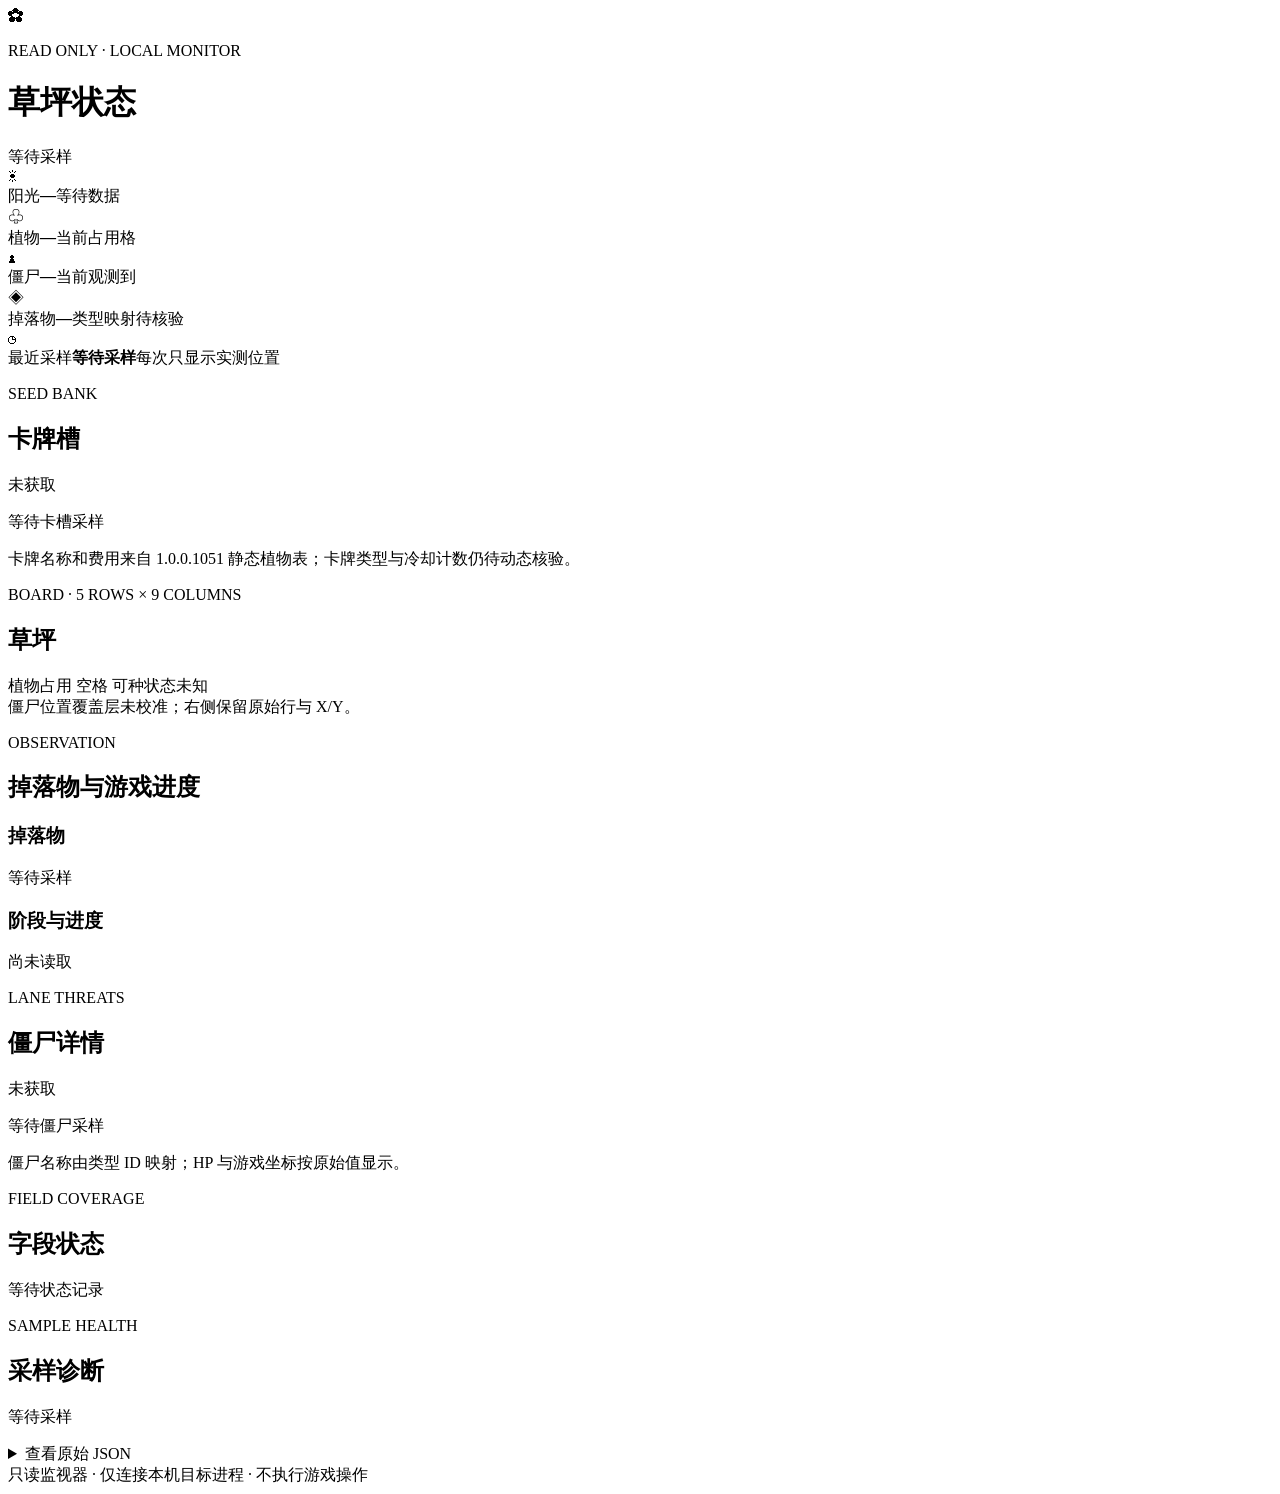
==== dashboard/static/index.html @ 2f21a5a6 "sdd(001): feat deliver PvZ State reader and 002 extensions Deliver the read-only PvZ memory reader, " ====
<!doctype html>
<html lang="zh-CN">
<head>
  <meta charset="utf-8">
  <meta name="viewport" content="width=device-width, initial-scale=1">
  <meta name="theme-color" content="#183a2b">
  <title>PvZ State 只读监视器</title>
  <link rel="stylesheet" href="/static/style.css">
  <script src="/static/app.js" defer></script>
</head>
<body>
  <header class="topbar">
    <div class="brand-mark" aria-hidden="true">✿</div>
    <div>
      <p class="eyebrow">READ ONLY · LOCAL MONITOR</p>
      <h1>草坪状态</h1>
    </div>
    <div class="connection-pill" id="connection-pill"><span class="status-dot"></span><span id="connection-label">等待采样</span></div>
  </header>

  <main>
    <section class="summary-grid" aria-label="当前状态">
      <article class="summary-card sun-card">
        <div class="summary-icon">☀</div>
        <div class="summary-content"><span class="summary-label">阳光</span><strong id="sun-value">—</strong><span id="sun-status" class="status-text">等待数据</span></div>
      </article>
      <article class="summary-card">
        <div class="summary-icon plant-icon">♧</div>
        <div class="summary-content"><span class="summary-label">植物</span><strong id="plant-count">—</strong><span>当前占用格</span></div>
      </article>
      <article class="summary-card">
        <div class="summary-icon zombie-icon">♟</div>
        <div class="summary-content"><span class="summary-label">僵尸</span><strong id="zombie-count">—</strong><span>当前观测到</span></div>
      </article>
      <article class="summary-card">
        <div class="summary-icon item-icon">◈</div>
            <div class="summary-content"><span class="summary-label">掉落物</span><strong id="item-count">—</strong><span>类型映射待核验</span></div>
      </article>
      <article class="summary-card freshness-card">
        <div class="summary-icon clock-icon">◷</div>
        <div class="summary-content"><span class="summary-label">最近采样</span><strong id="sample-time">等待采样</strong><span id="sample-age">每次只显示实测位置</span></div>
      </article>
    </section>

    <section class="content-grid">
      <div class="main-column">
        <section class="panel cards-panel">
          <div class="section-heading">
            <div><p class="eyebrow">SEED BANK</p><h2>卡牌槽</h2></div>
            <span id="cards-status" class="state-badge unavailable">未获取</span>
          </div>
          <div id="cards-list" class="cards-list"><p class="empty-message">等待卡槽采样</p></div>
          <p class="panel-note">卡牌名称和费用来自 1.0.0.1051 静态植物表；卡牌类型与冷却计数仍待动态核验。</p>
        </section>

        <section class="panel lawn-panel">
          <div class="section-heading lawn-heading">
            <div><p class="eyebrow">BOARD · 5 ROWS × 9 COLUMNS</p><h2>草坪</h2></div>
            <div class="legend">
              <span><i class="legend-plant"></i>植物占用</span>
              <span><i class="legend-empty"></i>空格</span>
              <span><i class="legend-unknown"></i>可种状态未知</span>
            </div>
          </div>
          <div id="board" class="board" aria-label="五行九列草坪"></div>
          <div id="overlay-status" class="overlay-status">僵尸位置覆盖层未校准；右侧保留原始行与 X/Y。</div>
        </section>

        <section class="panel details-panel">
          <div class="section-heading"><div><p class="eyebrow">OBSERVATION</p><h2>掉落物与游戏进度</h2></div></div>
          <div class="details-grid">
            <div><h3>掉落物</h3><div id="items-list" class="detail-list"><p class="empty-message">等待采样</p></div></div>
            <div><h3>阶段与进度</h3><div id="game-details" class="detail-list"><p class="empty-message">尚未读取</p></div></div>
          </div>
        </section>
      </div>

      <aside class="side-column">
        <section class="panel zombie-panel">
          <div class="section-heading"><div><p class="eyebrow">LANE THREATS</p><h2>僵尸详情</h2></div><span id="zombies-status" class="state-badge unavailable">未获取</span></div>
          <div id="lane-list" class="lane-list"><p class="empty-message">等待僵尸采样</p></div>
          <p class="panel-note">僵尸名称由类型 ID 映射；HP 与游戏坐标按原始值显示。</p>
        </section>

        <section class="panel missing-panel">
          <div class="section-heading"><div><p class="eyebrow">FIELD COVERAGE</p><h2>字段状态</h2></div></div>
          <div id="missing-list" class="coverage-list"><p class="empty-message">等待状态记录</p></div>
        </section>

        <section class="panel sample-panel">
          <div class="section-heading"><div><p class="eyebrow">SAMPLE HEALTH</p><h2>采样诊断</h2></div></div>
          <div id="sample-diagnostics" class="detail-list"><p class="empty-message">等待采样</p></div>
        </section>
      </aside>
    </section>

    <details class="raw-panel">
      <summary>查看原始 JSON</summary>
      <pre id="raw-json">等待采样…</pre>
    </details>
  </main>
  <footer>只读监视器 · 仅连接本机目标进程 · 不执行游戏操作</footer>
</body>
</html>
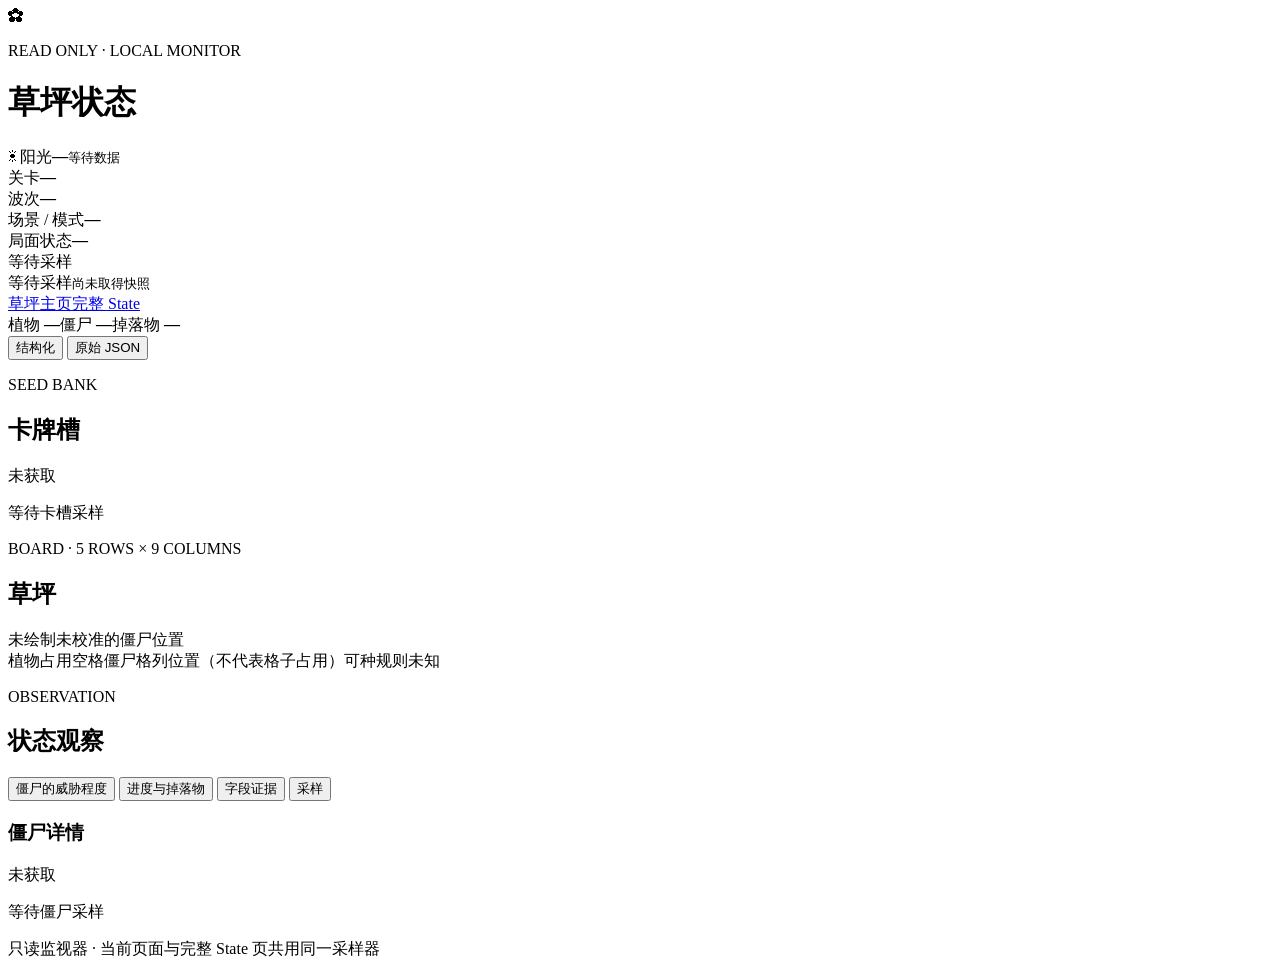
==== commit 8cdc3b82: "sdd(004): feat game state observation Deliver the State profiles, live pages, corrected card-state d" ====
--- a/dashboard/static/index.html
+++ b/dashboard/static/index.html
@@ -4,101 +4,78 @@
   <meta charset="utf-8">
   <meta name="viewport" content="width=device-width, initial-scale=1">
   <meta name="theme-color" content="#183a2b">
-  <title>PvZ State 只读监视器</title>
+  <title>PvZ 草坪状态</title>
   <link rel="stylesheet" href="/static/style.css">
   <script src="/static/app.js" defer></script>
 </head>
 <body>
   <header class="topbar">
     <div class="brand-mark" aria-hidden="true">✿</div>
-    <div>
-      <p class="eyebrow">READ ONLY · LOCAL MONITOR</p>
-      <h1>草坪状态</h1>
+    <div class="brand-copy"><p class="eyebrow">READ ONLY · LOCAL MONITOR</p><h1>草坪状态</h1></div>
+    <div class="status-strip">
+      <div class="metric sun-metric"><span>☀ 阳光</span><strong id="sun-value">—</strong><small id="sun-status">等待数据</small></div>
+      <div class="metric"><span>关卡</span><strong id="level-value">—</strong></div>
+      <div class="metric"><span>波次</span><strong id="wave-value">—</strong></div>
+      <div class="metric"><span>场景 / 模式</span><strong id="scene-value">—</strong></div>
+      <div class="metric"><span>局面状态</span><strong id="run-state-value">—</strong></div>
+      <div class="connection-pill" id="connection-pill"><span class="status-dot"></span><span id="connection-label">等待采样</span></div>
+      <div class="sample-metric"><span id="sample-time">等待采样</span><small id="sample-age">尚未取得快照</small></div>
     </div>
-    <div class="connection-pill" id="connection-pill"><span class="status-dot"></span><span id="connection-label">等待采样</span></div>
+    <nav class="page-nav" aria-label="页面导航"><a class="active" href="/">草坪主页</a><a href="/state">完整 State</a></nav>
   </header>
 
-  <main>
-    <section class="summary-grid" aria-label="当前状态">
-      <article class="summary-card sun-card">
-        <div class="summary-icon">☀</div>
-        <div class="summary-content"><span class="summary-label">阳光</span><strong id="sun-value">—</strong><span id="sun-status" class="status-text">等待数据</span></div>
-      </article>
-      <article class="summary-card">
-        <div class="summary-icon plant-icon">♧</div>
-        <div class="summary-content"><span class="summary-label">植物</span><strong id="plant-count">—</strong><span>当前占用格</span></div>
-      </article>
-      <article class="summary-card">
-        <div class="summary-icon zombie-icon">♟</div>
-        <div class="summary-content"><span class="summary-label">僵尸</span><strong id="zombie-count">—</strong><span>当前观测到</span></div>
-      </article>
-      <article class="summary-card">
-        <div class="summary-icon item-icon">◈</div>
-            <div class="summary-content"><span class="summary-label">掉落物</span><strong id="item-count">—</strong><span>类型映射待核验</span></div>
-      </article>
-      <article class="summary-card freshness-card">
-        <div class="summary-icon clock-icon">◷</div>
-        <div class="summary-content"><span class="summary-label">最近采样</span><strong id="sample-time">等待采样</strong><span id="sample-age">每次只显示实测位置</span></div>
-      </article>
-    </section>
-
-    <section class="content-grid">
-      <div class="main-column">
+  <main id="dashboard">
+    <div class="view-toolbar">
+      <div class="entity-summary"><span>植物 <b id="plant-count">—</b></span><span>僵尸 <b id="zombie-count">—</b></span><span>掉落物 <b id="item-count">—</b></span></div>
+      <div class="view-switch" role="group" aria-label="状态视图">
+        <button type="button" class="selected" data-state-view="structured" aria-pressed="true">结构化</button>
+        <button type="button" data-state-view="json" aria-pressed="false">原始 JSON</button>
+      </div>
+    </div>
+    <section id="dashboard-structured" class="dashboard-grid" aria-label="结构化状态">
+      <div class="primary-column">
         <section class="panel cards-panel">
-          <div class="section-heading">
-            <div><p class="eyebrow">SEED BANK</p><h2>卡牌槽</h2></div>
-            <span id="cards-status" class="state-badge unavailable">未获取</span>
-          </div>
+          <div class="section-heading compact-heading"><div><p class="eyebrow">SEED BANK</p><h2>卡牌槽</h2></div><span id="cards-status" class="state-badge unavailable">未获取</span></div>
           <div id="cards-list" class="cards-list"><p class="empty-message">等待卡槽采样</p></div>
-          <p class="panel-note">卡牌名称和费用来自 1.0.0.1051 静态植物表；卡牌类型与冷却计数仍待动态核验。</p>
         </section>
-
         <section class="panel lawn-panel">
-          <div class="section-heading lawn-heading">
-            <div><p class="eyebrow">BOARD · 5 ROWS × 9 COLUMNS</p><h2>草坪</h2></div>
-            <div class="legend">
-              <span><i class="legend-plant"></i>植物占用</span>
-              <span><i class="legend-empty"></i>空格</span>
-              <span><i class="legend-unknown"></i>可种状态未知</span>
-            </div>
-          </div>
+          <div class="section-heading lawn-heading"><div><p class="eyebrow">BOARD · 5 ROWS × 9 COLUMNS</p><h2>草坪</h2></div><span id="overlay-status">未绘制未校准的僵尸位置</span></div>
           <div id="board" class="board" aria-label="五行九列草坪"></div>
-          <div id="overlay-status" class="overlay-status">僵尸位置覆盖层未校准；右侧保留原始行与 X/Y。</div>
-        </section>
-
-        <section class="panel details-panel">
-          <div class="section-heading"><div><p class="eyebrow">OBSERVATION</p><h2>掉落物与游戏进度</h2></div></div>
-          <div class="details-grid">
-            <div><h3>掉落物</h3><div id="items-list" class="detail-list"><p class="empty-message">等待采样</p></div></div>
-            <div><h3>阶段与进度</h3><div id="game-details" class="detail-list"><p class="empty-message">尚未读取</p></div></div>
-          </div>
+          <div class="board-legend"><span><i class="legend-plant"></i>植物占用</span><span><i class="legend-empty"></i>空格</span><span><i class="legend-zombie"></i>僵尸格列位置（不代表格子占用）</span><span>可种规则未知</span></div>
         </section>
       </div>
-
-      <aside class="side-column">
-        <section class="panel zombie-panel">
-          <div class="section-heading"><div><p class="eyebrow">LANE THREATS</p><h2>僵尸详情</h2></div><span id="zombies-status" class="state-badge unavailable">未获取</span></div>
+      <aside class="observation-column panel">
+        <div class="section-heading compact-heading"><div><p class="eyebrow">OBSERVATION</p><h2>状态观察</h2></div></div>
+        <div class="observation-tabs" role="tablist" aria-label="观察详情">
+          <button class="selected" type="button" data-observation-tab="threats" aria-selected="true">僵尸的威胁程度</button>
+          <button type="button" data-observation-tab="details" aria-selected="false">进度与掉落物</button>
+          <button type="button" data-observation-tab="coverage" aria-selected="false">字段证据</button>
+          <button type="button" data-observation-tab="diagnostics" aria-selected="false">采样</button>
+        </div>
+        <div class="observation-pane active" data-observation-pane="threats">
+          <div class="section-heading mini-heading"><h3>僵尸详情</h3><span id="zombies-status" class="state-badge unavailable">未获取</span></div>
           <div id="lane-list" class="lane-list"><p class="empty-message">等待僵尸采样</p></div>
-          <p class="panel-note">僵尸名称由类型 ID 映射；HP 与游戏坐标按原始值显示。</p>
-        </section>
-
-        <section class="panel missing-panel">
-          <div class="section-heading"><div><p class="eyebrow">FIELD COVERAGE</p><h2>字段状态</h2></div></div>
-          <div id="missing-list" class="coverage-list"><p class="empty-message">等待状态记录</p></div>
-        </section>
-
-        <section class="panel sample-panel">
-          <div class="section-heading"><div><p class="eyebrow">SAMPLE HEALTH</p><h2>采样诊断</h2></div></div>
-          <div id="sample-diagnostics" class="detail-list"><p class="empty-message">等待采样</p></div>
-        </section>
+        </div>
+        <div class="observation-pane" data-observation-pane="details" hidden>
+          <h3>掉落物</h3><div id="items-list" class="detail-list"><p class="empty-message">等待采样</p></div>
+          <h3>阶段与进度</h3><div id="game-details" class="detail-list"><p class="empty-message">尚未读取</p></div>
+        </div>
+        <div class="observation-pane" data-observation-pane="coverage" hidden><div id="missing-list" class="coverage-list"><p class="empty-message">等待状态记录</p></div></div>
+        <div class="observation-pane" data-observation-pane="diagnostics" hidden><div id="sample-diagnostics" class="detail-list"><p class="empty-message">等待采样</p></div></div>
       </aside>
     </section>
-
-    <details class="raw-panel">
-      <summary>查看原始 JSON</summary>
+    <section id="dashboard-json" class="panel raw-panel" hidden aria-label="完整 State JSON">
+      <div class="section-heading">
+        <div><p class="eyebrow">SAME LIVE SNAPSHOT</p><h2>原始 State JSON</h2></div>
+        <div class="json-actions">
+          <a class="text-link" href="/state">打开独立观察页 →</a>
+          <span id="raw-copy-status" class="copy-status" role="status" aria-live="polite"></span>
+          <button id="copy-raw-json" class="copy-button" type="button" aria-label="复制当前完整 State JSON" disabled>复制 JSON</button>
+        </div>
+      </div>
       <pre id="raw-json">等待采样…</pre>
-    </details>
+    </section>
   </main>
-  <footer>只读监视器 · 仅连接本机目标进程 · 不执行游戏操作</footer>
+  <footer>只读监视器 · 当前页面与完整 State 页共用同一采样器</footer>
 </body>
 </html>
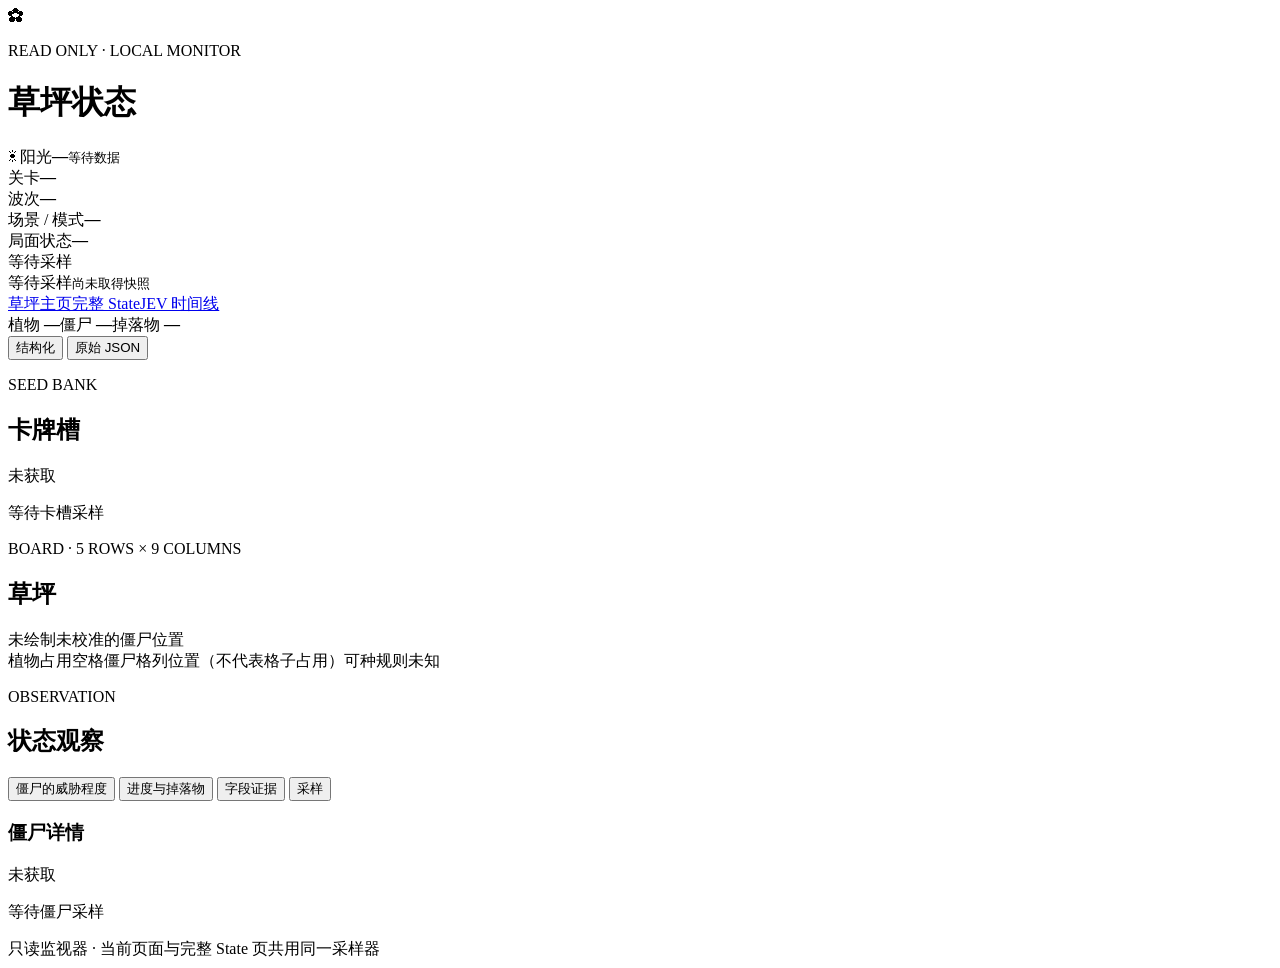
==== commit a08105bf: "sdd(006): feat async JEV runtime loop with layered policy 交付 P01–P05：决策就绪闸门；TypeSafe typed 请求与植物/僵尸英" ====
--- a/dashboard/static/index.html
+++ b/dashboard/static/index.html
@@ -21,7 +21,7 @@
       <div class="connection-pill" id="connection-pill"><span class="status-dot"></span><span id="connection-label">等待采样</span></div>
       <div class="sample-metric"><span id="sample-time">等待采样</span><small id="sample-age">尚未取得快照</small></div>
     </div>
-    <nav class="page-nav" aria-label="页面导航"><a class="active" href="/">草坪主页</a><a href="/state">完整 State</a></nav>
+    <nav class="page-nav" aria-label="页面导航"><a class="active" href="/">草坪主页</a><a href="/state">完整 State</a><a href="/jev">JEV 时间线</a></nav>
   </header>
 
   <main id="dashboard">
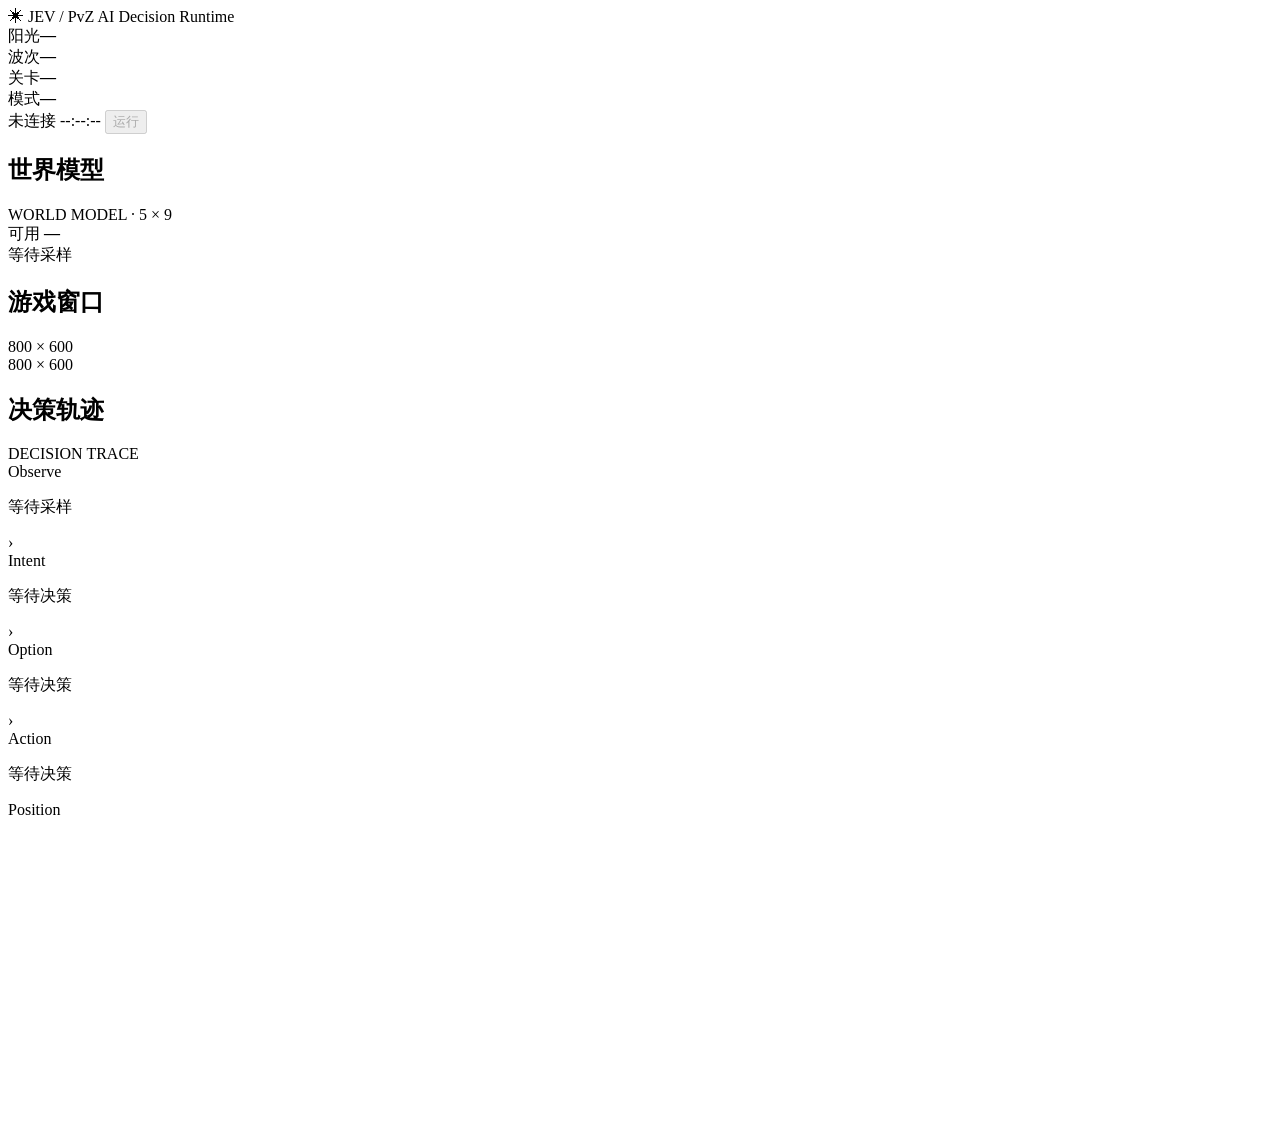
==== commit 7da972d6: "sdd(007): feat dashboard JEV runtime with option decision field Deliver the local dashboard as a con" ====
--- a/dashboard/static/index.html
+++ b/dashboard/static/index.html
@@ -3,79 +3,117 @@
 <head>
   <meta charset="utf-8">
   <meta name="viewport" content="width=device-width, initial-scale=1">
-  <meta name="theme-color" content="#183a2b">
-  <title>PvZ 草坪状态</title>
+  <meta name="theme-color" content="#080b0f">
+  <title>JEV / PvZ 决策运行时</title>
   <link rel="stylesheet" href="/static/style.css">
-  <script src="/static/app.js" defer></script>
+  <script src="/static/viewmodel.js" defer></script>
+  <script src="/static/recording.js" defer></script>
 </head>
-<body>
-  <header class="topbar">
-    <div class="brand-mark" aria-hidden="true">✿</div>
-    <div class="brand-copy"><p class="eyebrow">READ ONLY · LOCAL MONITOR</p><h1>草坪状态</h1></div>
-    <div class="status-strip">
-      <div class="metric sun-metric"><span>☀ 阳光</span><strong id="sun-value">—</strong><small id="sun-status">等待数据</small></div>
-      <div class="metric"><span>关卡</span><strong id="level-value">—</strong></div>
-      <div class="metric"><span>波次</span><strong id="wave-value">—</strong></div>
-      <div class="metric"><span>场景 / 模式</span><strong id="scene-value">—</strong></div>
-      <div class="metric"><span>局面状态</span><strong id="run-state-value">—</strong></div>
-      <div class="connection-pill" id="connection-pill"><span class="status-dot"></span><span id="connection-label">等待采样</span></div>
-      <div class="sample-metric"><span id="sample-time">等待采样</span><small id="sample-age">尚未取得快照</small></div>
+<body class="rt-page">
+  <header class="rt-bar">
+    <!-- 三组信息：品牌 / 局面 / 运行控制。不再是一字排开的状态栏。 -->
+    <div class="rt-group rt-group-brand">
+      <span class="rt-brand-mark" aria-hidden="true">✳</span>
+      <span class="rt-brand-name">JEV / PvZ</span>
+      <span class="rt-brand-sub">AI Decision Runtime</span>
     </div>
-    <nav class="page-nav" aria-label="页面导航"><a class="active" href="/">草坪主页</a><a href="/state">完整 State</a><a href="/jev">JEV 时间线</a></nav>
+    <div class="rt-group rt-group-state">
+      <div class="rt-metric is-sun"><span>阳光</span><b id="m-sun">—</b></div>
+      <div class="rt-metric"><span>波次</span><b id="m-wave">—</b></div>
+      <div class="rt-metric"><span>关卡</span><b id="m-level">—</b></div>
+      <div class="rt-metric"><span>模式</span><b id="m-mode">—</b></div>
+    </div>
+    <div class="rt-group rt-group-run">
+      <span class="rt-status"><span class="rt-dot" id="m-run-dot" aria-hidden="true"></span>
+        <span id="m-run-label">未连接</span></span>
+      <time class="rt-clock" id="m-clock">--:--:--</time>
+      <!-- 一个主控制：空闲显示运行，运行中换成停止。 -->
+      <button id="runtime-start" class="rt-btn rt-btn-run" type="button" disabled>
+        <span class="rt-btn-icon rt-icon-run" aria-hidden="true"></span>运行
+      </button>
+      <button id="runtime-stop" class="rt-btn rt-btn-stop" type="button" disabled hidden>
+        <span class="rt-btn-icon rt-icon-stop" aria-hidden="true"></span>停止
+      </button>
+    </div>
   </header>
 
-  <main id="dashboard">
-    <div class="view-toolbar">
-      <div class="entity-summary"><span>植物 <b id="plant-count">—</b></span><span>僵尸 <b id="zombie-count">—</b></span><span>掉落物 <b id="item-count">—</b></span></div>
-      <div class="view-switch" role="group" aria-label="状态视图">
-        <button type="button" class="selected" data-state-view="structured" aria-pressed="true">结构化</button>
-        <button type="button" data-state-view="json" aria-pressed="false">原始 JSON</button>
+  <main class="rt-main">
+    <div class="rt-workspace">
+      <section class="rt-world" aria-label="世界状态">
+        <div class="rt-world-head">
+          <h2>世界模型</h2>
+          <span class="rt-pane-meta">WORLD MODEL · 5 × 9</span>
+        </div>
+        <div class="rt-inventory" aria-label="可用卡槽">
+          <span class="inv-count">可用 <b id="inv-available">—</b></span>
+          <div class="inv-list" id="inv-list"><span class="empty-message">等待采样</span></div>
+        </div>
+        <div class="rt-world-main">
+          <div class="rt-lawn-wrap">
+            <div class="lawn" id="lawn" role="img" aria-label="五行九列草坪"></div>
+          </div>
+          <div class="rt-target" id="target" aria-label="当前目标与局面"></div>
+        </div>
+      </section>
+
+      <section class="rt-viewport" aria-label="游戏窗口">
+        <div class="rt-viewport-head">
+          <h2>游戏窗口</h2>
+          <span class="rt-pane-meta">800 × 600</span>
+        </div>
+        <!-- GameViewport：录制时由真实画面填充，这里只保留精确 800×600 的挂载点。 -->
+        <div class="game-viewport" id="game-viewport" data-slot="capture">
+          <span class="gv-label">800 × 600</span>
+        </div>
+        <!-- 把机器正在看的东西指回真实画面，建立两侧的关联。 -->
+        <p class="rt-crossref" id="crossref"></p>
+      </section>
+    </div>
+
+    <section class="rt-decision" aria-label="JEV 决策轨迹">
+      <div class="rt-decision-head">
+        <h2>决策轨迹</h2>
+        <span class="rt-pane-meta">DECISION TRACE</span>
+        <span class="rt-pane-meta" id="decision-meta"></span>
       </div>
-    </div>
-    <section id="dashboard-structured" class="dashboard-grid" aria-label="结构化状态">
-      <div class="primary-column">
-        <section class="panel cards-panel">
-          <div class="section-heading compact-heading"><div><p class="eyebrow">SEED BANK</p><h2>卡牌槽</h2></div><span id="cards-status" class="state-badge unavailable">未获取</span></div>
-          <div id="cards-list" class="cards-list"><p class="empty-message">等待卡槽采样</p></div>
-        </section>
-        <section class="panel lawn-panel">
-          <div class="section-heading lawn-heading"><div><p class="eyebrow">BOARD · 5 ROWS × 9 COLUMNS</p><h2>草坪</h2></div><span id="overlay-status">未绘制未校准的僵尸位置</span></div>
-          <div id="board" class="board" aria-label="五行九列草坪"></div>
-          <div class="board-legend"><span><i class="legend-plant"></i>植物占用</span><span><i class="legend-empty"></i>空格</span><span><i class="legend-zombie"></i>僵尸格列位置（不代表格子占用）</span><span>可种规则未知</span></div>
-        </section>
-      </div>
-      <aside class="observation-column panel">
-        <div class="section-heading compact-heading"><div><p class="eyebrow">OBSERVATION</p><h2>状态观察</h2></div></div>
-        <div class="observation-tabs" role="tablist" aria-label="观察详情">
-          <button class="selected" type="button" data-observation-tab="threats" aria-selected="true">僵尸的威胁程度</button>
-          <button type="button" data-observation-tab="details" aria-selected="false">进度与掉落物</button>
-          <button type="button" data-observation-tab="coverage" aria-selected="false">字段证据</button>
-          <button type="button" data-observation-tab="diagnostics" aria-selected="false">采样</button>
+      <div class="rt-chain">
+        <div class="rt-stage" data-stage="observe">
+          <span class="stage-label">Observe</span>
+          <div class="stage-body" id="stage-observe"><p class="stage-empty">等待采样</p></div>
         </div>
-        <div class="observation-pane active" data-observation-pane="threats">
-          <div class="section-heading mini-heading"><h3>僵尸详情</h3><span id="zombies-status" class="state-badge unavailable">未获取</span></div>
-          <div id="lane-list" class="lane-list"><p class="empty-message">等待僵尸采样</p></div>
+        <span class="stage-arrow" aria-hidden="true">›</span>
+        <div class="rt-stage" data-stage="intent">
+          <span class="stage-label">Intent</span>
+          <div class="stage-body" id="stage-intent"><p class="stage-empty">等待决策</p></div>
         </div>
-        <div class="observation-pane" data-observation-pane="details" hidden>
-          <h3>掉落物</h3><div id="items-list" class="detail-list"><p class="empty-message">等待采样</p></div>
-          <h3>阶段与进度</h3><div id="game-details" class="detail-list"><p class="empty-message">尚未读取</p></div>
+        <span class="stage-arrow" aria-hidden="true">›</span>
+        <div class="rt-stage" data-stage="option">
+          <span class="stage-label">Option</span>
+          <div class="stage-body" id="stage-option"><p class="stage-empty">等待决策</p></div>
         </div>
-        <div class="observation-pane" data-observation-pane="coverage" hidden><div id="missing-list" class="coverage-list"><p class="empty-message">等待状态记录</p></div></div>
-        <div class="observation-pane" data-observation-pane="diagnostics" hidden><div id="sample-diagnostics" class="detail-list"><p class="empty-message">等待采样</p></div></div>
-      </aside>
-    </section>
-    <section id="dashboard-json" class="panel raw-panel" hidden aria-label="完整 State JSON">
-      <div class="section-heading">
-        <div><p class="eyebrow">SAME LIVE SNAPSHOT</p><h2>原始 State JSON</h2></div>
-        <div class="json-actions">
-          <a class="text-link" href="/state">打开独立观察页 →</a>
-          <span id="raw-copy-status" class="copy-status" role="status" aria-live="polite"></span>
-          <button id="copy-raw-json" class="copy-button" type="button" aria-label="复制当前完整 State JSON" disabled>复制 JSON</button>
+        <span class="stage-arrow" aria-hidden="true">›</span>
+        <div class="rt-stage" data-stage="action">
+          <span class="stage-label">Action</span>
+          <div class="stage-body" id="stage-action"><p class="stage-empty">等待决策</p></div>
         </div>
       </div>
-      <pre id="raw-json">等待采样…</pre>
+      <!-- 列与上方草坪逐列对齐，观众可以竖直对照“世界里的位置”。 -->
+      <div class="rt-bottom">
+        <div class="rt-position">
+          <div class="rt-position-head">
+            <span class="stage-label">Position</span>
+            <span class="rt-pane-meta" id="field-provenance"></span>
+          </div>
+          <div class="rt-field">
+            <!-- 轨道 / 竖轴 / 信号都在这一层，压在节点下面。 -->
+            <svg class="field-svg" id="field-svg" aria-hidden="true"></svg>
+            <div class="rt-field-grid" id="field-grid"></div>
+            <span class="field-coord" id="field-coord" hidden></span>
+          </div>
+        </div>
+      </div>
+      <svg class="rt-trace" id="trace" aria-hidden="true"></svg>
     </section>
   </main>
-  <footer>只读监视器 · 当前页面与完整 State 页共用同一采样器</footer>
 </body>
 </html>
